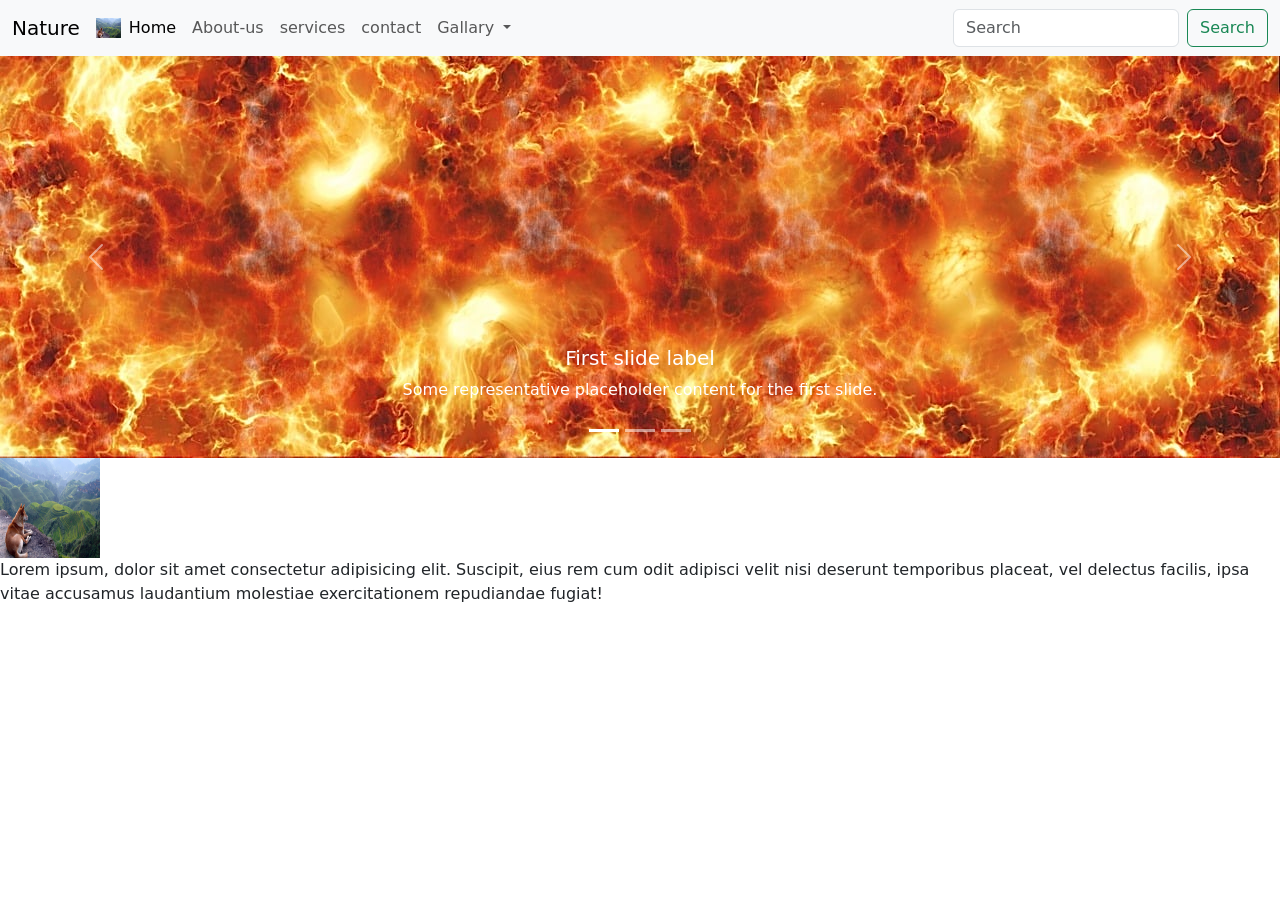
==== about.html @ 0345dac0 "yesterday learn" ====
<!DOCTYPE html>
<html lang="en">
<head>
    <meta charset="UTF-8">
    <meta name="viewport" content="width=device-width, initial-scale=1.0">
    <title>Document</title>
    <link rel="stylesheet" href="https://cdn.jsdelivr.net/npm/bootstrap@5.3.8/dist/css/bootstrap.min.css
">
</head>
<body>
     <!-- Header start -->
    <header>
        <nav class="navbar navbar-expand-lg bg-body-tertiary">
            <div class="container-fluid">
                <a class="navbar-brand" href="#">Nature</a>
                <img src="images/flo7.jpg" alt=" nature" height="20" width="25">
                <button class="navbar-toggler" type="button" data-bs-toggle="collapse"
                    data-bs-target="#navbarSupportedContent" aria-controls="navbarSupportedContent"
                    aria-expanded="false" aria-label="Toggle navigation">
                    <span class="navbar-toggler-icon"></span>
                </button>
                <div class="collapse navbar-collapse" id="navbarSupportedContent">
                    <ul class="navbar-nav me-auto mb-2 mb-lg-0">
                        <li class="nav-item">
                            <a class="nav-link active" aria-current="page" href="index.html">Home</a>
                        </li>
                        <li class="nav-item">
                            <a class="nav-link" href="about.html">About-us</a>
                        </li>
                        <li class="nav-item">
                            <a class="nav-link" href="services.html">services</a>
                        </li>
                        <li class="nav-item">
                            <a class="nav-link" href="contact.html">contact</a>
                        </li>
                        <li class="nav-item dropdown">
                            <a class="nav-link dropdown-toggle" href="#" role="button" data-bs-toggle="dropdown"
                                aria-expanded="false">
                                Gallary
                            </a>
                            <ul class="dropdown-menu">
                                <li><a class="dropdown-item" href="#">video Gallary</a></li>
                                <li><a class="dropdown-item" href="#">audio gallry</a></li>
                            </ul>
                        </li>
                        </li>
                    </ul>
                    <form class="d-flex" role="search">
                        <input class="form-control me-2" type="search" placeholder="Search" aria-label="Search" />
                        <button class="btn btn-outline-success" type="submit">Search</button>
                    </form>
                </div>
            </div>
        </nav>
    </header>
    <!-- Header end -->
  
  <main>
    <section>
        <div id="carouselExampleCaptions" class="carousel slide">
  <div class="carousel-indicators">
    <button type="button" data-bs-target="#carouselExampleCaptions" data-bs-slide-to="0" class="active" aria-current="true" aria-label="Slide 1"></button>
    <button type="button" data-bs-target="#carouselExampleCaptions" data-bs-slide-to="1" aria-label="Slide 2"></button>
    <button type="button" data-bs-target="#carouselExampleCaptions" data-bs-slide-to="2" aria-label="Slide 3"></button>
  </div>
  <div class="carousel-inner">
    <div class="carousel-item active">
      <img src="images/banner-1071790_1280.jpg" class="d-block w-100" alt="...">
      <div class="carousel-caption d-none d-md-block">
        <h5>First slide label</h5>
        <p>Some representative placeholder content for the first slide.</p>
      </div>
    </div>
    <div class="carousel-item">
      <img src="images/banner-1563550_1280.jpg" class="d-block w-100" alt="...">
      <div class="carousel-caption d-none d-md-block">
        <h5>Second slide label</h5>
        <p>Some representative placeholder content for the second slide.</p>
      </div>
    </div>
    <div class="carousel-item">
      <img src="images/banner-1686943_1280.jpg" class="d-block w-100" alt="...">
      <div class="carousel-caption d-none d-md-block">
        <h5>Third slide label</h5>
        <p>Some representative placeholder content for the third slide.</p>
      </div>
    </div>
  </div>
  <button class="carousel-control-prev" type="button" data-bs-target="#carouselExampleCaptions" data-bs-slide="prev">
    <span class="carousel-control-prev-icon" aria-hidden="true"></span>
    <span class="visually-hidden">Previous</span>
  </button>
  <button class="carousel-control-next" type="button" data-bs-target="#carouselExampleCaptions" data-bs-slide="next">
    <span class="carousel-control-next-icon" aria-hidden="true"></span>
    <span class="visually-hidden">Next</span>
  </button>
</div>
    </section>
    <section>
      <img src="images/flo7.jpg" alt="" height="100" width="100">
      <p>Lorem ipsum, dolor sit amet consectetur adipisicing elit. Suscipit, eius rem cum odit adipisci velit nisi deserunt temporibus placeat, vel delectus facilis, ipsa vitae accusamus laudantium molestiae exercitationem repudiandae fugiat!</p>
      
    </section>
  </main>
  <script src="https://cdn.jsdelivr.net/npm/bootstrap@5.3.8/dist/js/bootstrap.bundle.min.js
"></script>
</body>
</html>
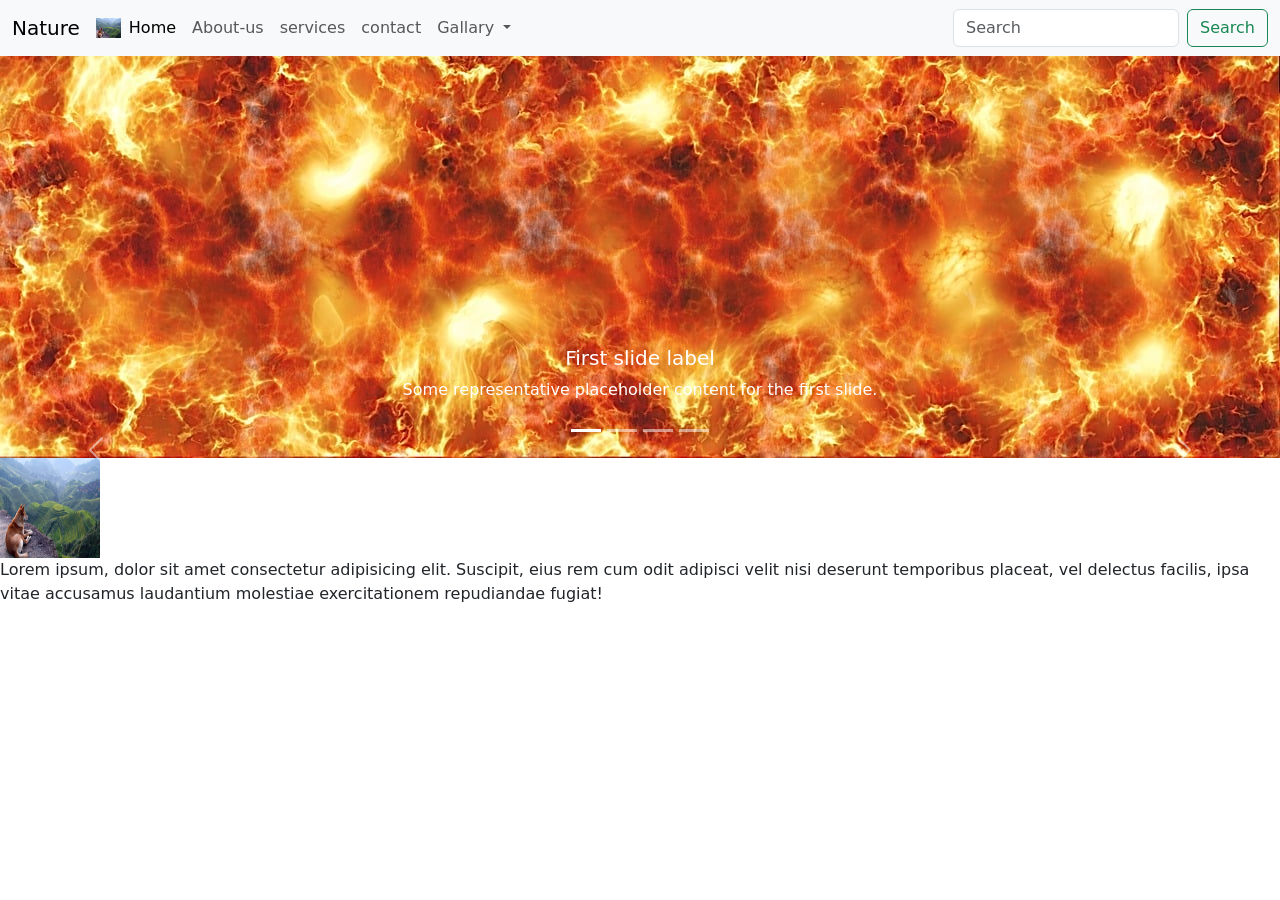
==== commit 20982e28: "to learn" ====
--- a/about.html
+++ b/about.html
@@ -1,108 +1,127 @@
 <!DOCTYPE html>
 <html lang="en">
+
 <head>
-    <meta charset="UTF-8">
-    <meta name="viewport" content="width=device-width, initial-scale=1.0">
-    <title>Document</title>
-    <link rel="stylesheet" href="https://cdn.jsdelivr.net/npm/bootstrap@5.3.8/dist/css/bootstrap.min.css
+  <meta charset="UTF-8">
+  <meta name="viewport" content="width=device-width, initial-scale=1.0">
+  <title>about-us</title>
+  <link rel="stylesheet" href="https://cdn.jsdelivr.net/npm/bootstrap@5.3.8/dist/css/bootstrap.min.css
 ">
 </head>
+
 <body>
-     <!-- Header start -->
-    <header>
-        <nav class="navbar navbar-expand-lg bg-body-tertiary">
-            <div class="container-fluid">
-                <a class="navbar-brand" href="#">Nature</a>
-                <img src="images/flo7.jpg" alt=" nature" height="20" width="25">
-                <button class="navbar-toggler" type="button" data-bs-toggle="collapse"
-                    data-bs-target="#navbarSupportedContent" aria-controls="navbarSupportedContent"
-                    aria-expanded="false" aria-label="Toggle navigation">
-                    <span class="navbar-toggler-icon"></span>
-                </button>
-                <div class="collapse navbar-collapse" id="navbarSupportedContent">
-                    <ul class="navbar-nav me-auto mb-2 mb-lg-0">
-                        <li class="nav-item">
-                            <a class="nav-link active" aria-current="page" href="index.html">Home</a>
-                        </li>
-                        <li class="nav-item">
-                            <a class="nav-link" href="about.html">About-us</a>
-                        </li>
-                        <li class="nav-item">
-                            <a class="nav-link" href="services.html">services</a>
-                        </li>
-                        <li class="nav-item">
-                            <a class="nav-link" href="contact.html">contact</a>
-                        </li>
-                        <li class="nav-item dropdown">
-                            <a class="nav-link dropdown-toggle" href="#" role="button" data-bs-toggle="dropdown"
-                                aria-expanded="false">
-                                Gallary
-                            </a>
-                            <ul class="dropdown-menu">
-                                <li><a class="dropdown-item" href="#">video Gallary</a></li>
-                                <li><a class="dropdown-item" href="#">audio gallry</a></li>
-                            </ul>
-                        </li>
-                        </li>
-                    </ul>
-                    <form class="d-flex" role="search">
-                        <input class="form-control me-2" type="search" placeholder="Search" aria-label="Search" />
-                        <button class="btn btn-outline-success" type="submit">Search</button>
-                    </form>
-                </div>
-            </div>
-        </nav>
-    </header>
-    <!-- Header end -->
-  
+  <!-- Header start -->
+  <header>
+    <nav class="navbar navbar-expand-lg bg-body-tertiary">
+      <div class="container-fluid">
+        <a class="navbar-brand" href="#">Nature</a>
+        <img src="images/flo7.jpg" alt=" nature" height="20" width="25">
+        <button class="navbar-toggler" type="button" data-bs-toggle="collapse" data-bs-target="#navbarSupportedContent"
+          aria-controls="navbarSupportedContent" aria-expanded="false" aria-label="Toggle navigation">
+          <span class="navbar-toggler-icon"></span>
+        </button>
+        <div class="collapse navbar-collapse" id="navbarSupportedContent">
+          <ul class="navbar-nav me-auto mb-2 mb-lg-0">
+            <li class="nav-item">
+              <a class="nav-link active" aria-current="page" href="index.html">Home</a>
+            </li>
+            <li class="nav-item">
+              <a class="nav-link" href="about.html">About-us</a>
+            </li>
+            <li class="nav-item">
+              <a class="nav-link" href="services.html">services</a>
+            </li>
+            <li class="nav-item">
+              <a class="nav-link" href="contact.html">contact</a>
+            </li>
+            <li class="nav-item dropdown">
+              <a class="nav-link dropdown-toggle" href="#" role="button" data-bs-toggle="dropdown"
+                aria-expanded="false">
+                Gallary
+              </a>
+              <ul class="dropdown-menu">
+                <li><a class="dropdown-item" href="#">video Gallary</a></li>
+                <li><a class="dropdown-item" href="#">audio gallry</a></li>
+              </ul>
+            </li>
+            </li>
+          </ul>
+          <form class="d-flex" role="search">
+            <input class="form-control me-2" type="search" placeholder="Search" aria-label="Search" />
+            <button class="btn btn-outline-success" type="submit">Search</button>
+          </form>
+        </div>
+      </div>
+    </nav>
+  </header>
+  <!-- Header end -->
+
   <main>
     <section>
-        <div id="carouselExampleCaptions" class="carousel slide">
-  <div class="carousel-indicators">
-    <button type="button" data-bs-target="#carouselExampleCaptions" data-bs-slide-to="0" class="active" aria-current="true" aria-label="Slide 1"></button>
-    <button type="button" data-bs-target="#carouselExampleCaptions" data-bs-slide-to="1" aria-label="Slide 2"></button>
-    <button type="button" data-bs-target="#carouselExampleCaptions" data-bs-slide-to="2" aria-label="Slide 3"></button>
-  </div>
-  <div class="carousel-inner">
-    <div class="carousel-item active">
-      <img src="images/banner-1071790_1280.jpg" class="d-block w-100" alt="...">
-      <div class="carousel-caption d-none d-md-block">
-        <h5>First slide label</h5>
-        <p>Some representative placeholder content for the first slide.</p>
+      <div id="carouselExampleCaptions" class="carousel slide">
+        <div class="carousel-indicators">
+          <button type="button" data-bs-target="#carouselExampleCaptions" data-bs-slide-to="0" class="active"
+            aria-current="true" aria-label="Slide 1"></button>
+          <button type="button" data-bs-target="#carouselExampleCaptions" data-bs-slide-to="1"
+            aria-label="Slide 2"></button>
+          <button type="button" data-bs-target="#carouselExampleCaptions" data-bs-slide-to="2"
+            aria-label="Slide 3"></button>
+          <button type="button" data-bs-target="#carouselExampleCaptions" data-bs-slide-to="3"
+            aria-label="Slide 4"></button>
+        </div>
+        <div class="carousel-inner">
+          <div class="carousel-item active">
+            <img src="images/banner-1071790_1280.jpg" class="d-block w-100" alt="...">
+            <div class="carousel-caption d-none d-md-block">
+              <h5>First slide label</h5>
+              <p>Some representative placeholder content for the first slide.</p>
+            </div>
+          </div>
+          <div class="carousel-item">
+            <img src="images/banner-1563550_1280.jpg" class="d-block w-100" alt="...">
+            <div class="carousel-caption d-none d-md-block">
+              <h5>Second slide label</h5>
+              <p>Some representative placeholder content for the second slide.</p>
+            </div>
+          </div>
+          <div class="carousel-item">
+            <img src="images/banner-1686943_1280.jpg" class="d-block w-100" alt="...">
+            <div class="carousel-caption d-none d-md-block">
+              <h5>Third slide label</h5>
+              <p>Some representative placeholder content for the third slide.</p>
+            </div>
+          </div>
+          <div class="carousel-item">
+            <img src="images/banner4.jpg" class="d-block w-100" alt="...">
+            <div class="carousel-caption d-none d-md-block">
+              <h5>Third slide label</h5>
+              <p>Some representative placeholder content for the third slide.</p>
+            </div>
+          </div>
+        </div>
       </div>
-    </div>
-    <div class="carousel-item">
-      <img src="images/banner-1563550_1280.jpg" class="d-block w-100" alt="...">
-      <div class="carousel-caption d-none d-md-block">
-        <h5>Second slide label</h5>
-        <p>Some representative placeholder content for the second slide.</p>
-      </div>
-    </div>
-    <div class="carousel-item">
-      <img src="images/banner-1686943_1280.jpg" class="d-block w-100" alt="...">
-      <div class="carousel-caption d-none d-md-block">
-        <h5>Third slide label</h5>
-        <p>Some representative placeholder content for the third slide.</p>
-      </div>
-    </div>
-  </div>
-  <button class="carousel-control-prev" type="button" data-bs-target="#carouselExampleCaptions" data-bs-slide="prev">
-    <span class="carousel-control-prev-icon" aria-hidden="true"></span>
-    <span class="visually-hidden">Previous</span>
-  </button>
-  <button class="carousel-control-next" type="button" data-bs-target="#carouselExampleCaptions" data-bs-slide="next">
-    <span class="carousel-control-next-icon" aria-hidden="true"></span>
-    <span class="visually-hidden">Next</span>
-  </button>
-</div>
+        <button class="carousel-control-prev" type="button" data-bs-target="#carouselExampleCaptions"
+          data-bs-slide="prev">
+          <span class="carousel-control-prev-icon" aria-hidden="true"></span>
+          <span class="visually-hidden">Previous</span>
+        </button>
+        <button class="carousel-control-next" type="button" data-bs-target="#carouselExampleCaptions"
+          data-bs-slide="next">
+          <span class="carousel-control-next-icon" aria-hidden="true"></span>
+          <span class="visually-hidden">Next</span>
+        </button>
     </section>
     <section>
       <img src="images/flo7.jpg" alt="" height="100" width="100">
-      <p>Lorem ipsum, dolor sit amet consectetur adipisicing elit. Suscipit, eius rem cum odit adipisci velit nisi deserunt temporibus placeat, vel delectus facilis, ipsa vitae accusamus laudantium molestiae exercitationem repudiandae fugiat!</p>
-      
+      <p>Lorem ipsum, dolor sit amet consectetur adipisicing elit. Suscipit, eius rem cum odit adipisci velit nisi
+        deserunt temporibus placeat, vel delectus facilis, ipsa vitae accusamus laudantium molestiae exercitationem
+        repudiandae fugiat!</p>
+
     </section>
   </main>
-  <script src="https://cdn.jsdelivr.net/npm/bootstrap@5.3.8/dist/js/bootstrap.bundle.min.js
-"></script>
+  <script src="https://cdn.jsdelivr.net/npm/bootstrap@5.3.8/dist/js/bootstrap.bundle.min.js">
+
+  </script>
 </body>
+
 </html>
